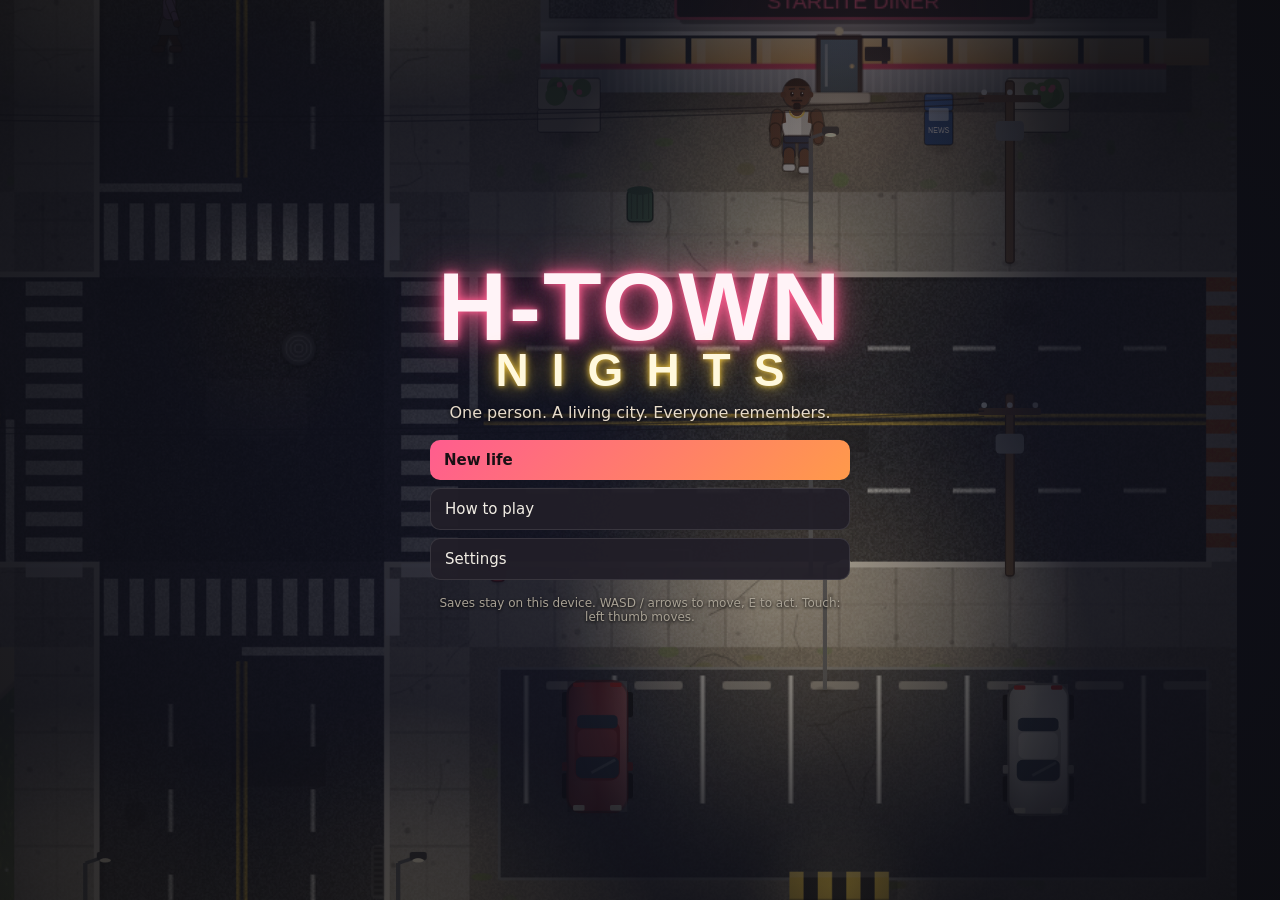
==== index.html @ 4b457423 "First playable slice: apartment, street, diner, gym Simulation core (DOM-free, headless-testable): r" ====
<!doctype html>
<html lang="en">
<head>
  <meta charset="utf-8" />
  <meta name="viewport" content="width=device-width, initial-scale=1, maximum-scale=1, user-scalable=no, viewport-fit=cover" />
  <meta name="theme-color" content="#0d0d10" />
  <title>H-Town Nights</title>
  <link rel="stylesheet" href="style.css" />
</head>
<body>
  <div id="game">
    <canvas id="view"></canvas>

    <div id="hud" class="hidden">
      <div id="hud-tl">
        <div class="bars" id="bars"></div>
        <div class="rep" id="rep"></div>
      </div>
      <div id="hud-tr">
        <div id="clock"></div>
        <div id="money"></div>
        <div id="tracker"></div>
      </div>
      <div id="feed"></div>
      <div id="toasts"></div>
      <div id="prompt"></div>
      <div id="taskbar" class="hidden"><div class="fill"></div><span></span></div>
      <div id="hands"></div>
      <div id="topbtns">
        <button data-panel="bag" title="Bag (I)">🎒<span>Bag</span></button>
        <button data-panel="people" title="People (P)">👥<span>People</span></button>
        <button data-panel="me" title="Me (C)">🧍<span>Me</span></button>
        <button data-panel="board" title="Board (B)">📌<span>Board</span></button>
        <button data-panel="log" title="Log (L)">📓<span>Log</span></button>
        <button id="btn-pause" title="Menu (Esc)">☰<span>Menu</span></button>
      </div>
    </div>

    <div id="stickzone"></div>
    <div id="stickbase"><div id="stickknob"></div></div>
    <div id="touchbtns">
      <button class="tb big" data-act="interact">E<small>Act</small></button>
      <button class="tb" data-act="strike">✊<small>Strike</small></button>
      <button class="tb" data-act="back">↩<small>Back</small></button>
      <button class="tb sm" data-act="use">R<small>Use</small></button>
      <button class="tb sm" data-act="drop">Q<small>Drop</small></button>
      <button class="tb sm" data-act="sprint">⇧<small>Run</small></button>
    </div>

    <div id="menu" class="hidden"></div>
    <div id="dialog" class="hidden"></div>
    <div id="modal" class="hidden"></div>
    <div id="panel" class="hidden"></div>
    <div id="pause" class="hidden"></div>
    <div id="title" class="screen"></div>
    <div id="create" class="screen hidden"></div>
    <div id="drag" class="hidden"></div>
  </div>
  <noscript>H-Town Nights needs JavaScript.</noscript>
  <script type="module" src="src/main.js"></script>
</body>
</html>
---- style.css ----
:root {
  --bg: #0d0d10;
  --panel: rgba(20, 18, 24, 0.94);
  --panel2: rgba(34, 31, 40, 0.96);
  --line: rgba(255, 255, 255, 0.1);
  --text: #f1ede4;
  --dim: #a8a194;
  --accent: #ff5d8f;
  --amber: #ffd23f;
  --good: #7be495;
  --bad: #ff6b5e;
  --warn: #ffb36b;
  --r: 12px;
}

* { box-sizing: border-box; }
html, body { margin: 0; height: 100%; background: var(--bg); color: var(--text); overflow: hidden; font-family: system-ui, -apple-system, 'Segoe UI', Roboto, sans-serif; -webkit-tap-highlight-color: transparent; user-select: none; -webkit-user-select: none; touch-action: none; }
button { font: inherit; color: inherit; cursor: pointer; }
kbd { display: inline-block; min-width: 1.5em; padding: 0 .35em; border-radius: 4px; background: rgba(255,255,255,.12); border: 1px solid rgba(255,255,255,.18); font: 600 11px/1.6 ui-monospace, Menlo, Consolas, monospace; text-align: center; margin-right: .4em; color: var(--text); }
.hidden { display: none !important; }
#game { position: fixed; inset: 0; }
#view { position: absolute; inset: 0; width: 100%; height: 100%; display: block; }

/* ---------------- HUD */
#hud { position: absolute; inset: 0; pointer-events: none; }
#hud > * { pointer-events: none; }
#hud-tl { position: absolute; left: max(10px, env(safe-area-inset-left)); top: max(10px, env(safe-area-inset-top)); background: rgba(10,10,14,.55); padding: 8px 10px; border-radius: var(--r); backdrop-filter: blur(4px); }
.bars { display: grid; gap: 4px; }
.bar { display: grid; grid-template-columns: 18px 110px 26px; align-items: center; gap: 6px; font-size: 12px; }
.bar i { font-style: normal; text-align: center; font-size: 12px; opacity: .9; }
.bar b { height: 8px; background: rgba(255,255,255,.1); border-radius: 5px; overflow: hidden; position: relative; }
.bar s { position: absolute; left: 0; top: 0; bottom: 0; border-radius: 5px; transition: width .3s; }
.bar em { font-style: normal; color: var(--dim); font-variant-numeric: tabular-nums; text-align: right; }
.bar.low em { color: var(--bad); font-weight: 700; }
.bar.low b { animation: pulse 1s infinite; }
@keyframes pulse { 50% { box-shadow: 0 0 0 2px rgba(255,107,94,.5); } }
.rep { margin-top: 6px; font-size: 12px; display: flex; gap: 10px; color: var(--amber); font-weight: 600; }
.rep .heat { color: var(--warn); }

#hud-tr { position: absolute; right: max(10px, env(safe-area-inset-right)); top: max(10px, env(safe-area-inset-top)); text-align: right; display: flex; flex-direction: column; align-items: flex-end; gap: 6px; max-width: 46vw; }
#clock, #money { background: rgba(10,10,14,.55); padding: 6px 10px; border-radius: var(--r); backdrop-filter: blur(4px); font-size: 13px; }
#clock b { font-size: 16px; font-variant-numeric: tabular-nums; }
#clock small, #money small { display: block; color: var(--dim); font-size: 11px; }
#money b { color: var(--good); font-size: 15px; }
#tracker { display: flex; flex-direction: column; gap: 4px; align-items: flex-end; }
.trk { background: rgba(10,10,14,.6); border-left: 3px solid var(--amber); padding: 5px 9px; border-radius: 8px; font-size: 12px; text-align: left; max-width: 300px; }
.trk b { color: var(--amber); font-size: 10px; letter-spacing: .08em; margin-right: 4px; }
.trk small { display: block; color: var(--dim); }
.trk.fav { border-color: #9fd3ff; } .trk.fav b { color: #9fd3ff; }
.trk.goal { border-color: #c792ff; } .trk.goal b { color: #c792ff; }

#topbtns { position: absolute; left: 50%; top: max(8px, env(safe-area-inset-top)); transform: translateX(-50%); display: flex; gap: 4px; pointer-events: auto !important; }
#topbtns button { background: rgba(10,10,14,.6); border: 1px solid var(--line); border-radius: 10px; padding: 5px 8px; font-size: 15px; display: flex; flex-direction: column; align-items: center; line-height: 1.1; }
#topbtns button span { font-size: 9px; color: var(--dim); }
#topbtns button:hover { background: rgba(40,36,48,.85); }

#feed { position: absolute; left: max(10px, env(safe-area-inset-left)); bottom: 86px; display: flex; flex-direction: column; gap: 3px; max-width: min(460px, 60vw); }
#feed .line { background: rgba(10,10,14,.6); padding: 4px 9px; border-radius: 7px; font-size: 12.5px; transition: opacity .5s; }
#feed .line.good { border-left: 3px solid var(--good); }
#feed .line.bad { border-left: 3px solid var(--bad); }

#toasts { position: absolute; left: 50%; top: 70px; transform: translateX(-50%); display: flex; flex-direction: column; gap: 6px; align-items: center; }
.toast { background: rgba(20,18,24,.92); border: 1px solid var(--line); padding: 7px 14px; border-radius: 20px; font-size: 13px; animation: tin .25s ease-out; transition: opacity .5s, transform .5s; }
.toast.good { border-color: var(--good); } .toast.bad { border-color: var(--bad); } .toast.warn { border-color: var(--warn); }
.toast.out { opacity: 0; transform: translateY(-8px); }
@keyframes tin { from { opacity: 0; transform: translateY(8px); } }

#prompt { position: absolute; left: 50%; bottom: 22px; transform: translateX(-50%) translateY(10px); background: rgba(14,12,18,.85); border: 1px solid rgba(255,210,63,.4); padding: 8px 14px; border-radius: 22px; font-size: 14px; opacity: 0; transition: opacity .15s, transform .15s; white-space: nowrap; }
#prompt.show { opacity: 1; transform: translateX(-50%) translateY(0); }
#prompt kbd { background: var(--amber); color: #1a1a1a; border: 0; }

#hands { position: absolute; left: max(10px, env(safe-area-inset-left)); bottom: 18px; display: flex; gap: 8px; align-items: center; background: rgba(10,10,14,.6); padding: 6px 10px 6px 6px; border-radius: var(--r); opacity: 0; transition: opacity .2s; }
#hands.show { opacity: 1; }
#hands b { display: block; font-size: 13px; }
#hands small { color: var(--dim); font-size: 11px; }

#taskbar { position: absolute; left: 50%; bottom: 70px; transform: translateX(-50%); width: 240px; height: 22px; background: rgba(10,10,14,.75); border-radius: 11px; overflow: hidden; border: 1px solid var(--line); }
#taskbar .fill { position: absolute; left: 0; top: 0; bottom: 0; background: linear-gradient(90deg, #ffd23f, #ff9a4a); opacity: .85; }
#taskbar span { position: relative; display: block; text-align: center; font-size: 12px; line-height: 22px; font-weight: 600; color: #fff; text-shadow: 0 1px 2px #000; }

.relpop { position: absolute; font-weight: 800; font-size: 16px; pointer-events: none; text-shadow: 0 1px 3px #000; animation: rel 1.4s ease-out forwards; }
.relpop.up { color: var(--good); } .relpop.down { color: var(--bad); }
@keyframes rel { from { transform: translate(-50%, 0); opacity: 1; } to { transform: translate(-50%, -40px); opacity: 0; } }

/* ---------------- action menu */
#menu { position: absolute; min-width: 190px; background: var(--panel); border: 1px solid var(--line); border-radius: var(--r); padding: 6px; display: flex; flex-direction: column; gap: 3px; box-shadow: 0 10px 30px rgba(0,0,0,.5); z-index: 5; }
#menu .mhead { display: flex; justify-content: space-between; align-items: center; padding: 4px 6px 6px; border-bottom: 1px solid var(--line); margin-bottom: 2px; }
#menu button { text-align: left; background: transparent; border: 0; padding: 7px 8px; border-radius: 8px; font-size: 14px; }
#menu button:hover { background: rgba(255,255,255,.08); }
#menu button.danger { color: var(--bad); }
#menu button.close { color: var(--dim); font-size: 12px; }
#menu .cashrow { display: flex; gap: 4px; align-items: center; padding: 4px 6px; font-size: 13px; flex-wrap: wrap; }
#menu .cashrow button { background: rgba(123,228,149,.15); padding: 4px 8px; }
.chip { font-size: 10px; text-transform: uppercase; letter-spacing: .08em; font-weight: 700; padding: 2px 7px; border-radius: 10px; background: rgba(255,255,255,.08); }

/* ---------------- dialog */
#dialog { position: absolute; left: 50%; bottom: max(14px, env(safe-area-inset-bottom)); transform: translateX(-50%); width: min(720px, calc(100vw - 20px)); background: var(--panel); border: 1px solid var(--line); border-radius: 16px; padding: 12px; box-shadow: 0 14px 40px rgba(0,0,0,.6); z-index: 6; }
.dhead { display: flex; gap: 12px; align-items: center; padding-bottom: 8px; border-bottom: 1px solid var(--line); }
.dhead canvas { background: radial-gradient(circle at 50% 40%, #3b3446, #1a171f); border-radius: 12px; flex-shrink: 0; }
.who b { font-size: 17px; }
.who small { display: block; color: var(--dim); font-size: 12px; margin-top: 2px; }
.relrow { display: flex; align-items: center; gap: 8px; margin-top: 6px; }
.relrow em { font-style: normal; font-size: 12px; color: var(--dim); font-variant-numeric: tabular-nums; }
.meter { position: relative; width: 140px; height: 6px; border-radius: 3px; background: linear-gradient(90deg, #ff6b5e, #5d5868 50%, #7be495); }
.meter s { position: absolute; top: -4px; width: 4px; height: 14px; margin-left: -2px; background: #fff; border-radius: 2px; box-shadow: 0 0 4px #000; }
.dlog { max-height: 26vh; overflow-y: auto; padding: 8px 2px; display: flex; flex-direction: column; gap: 6px; }
.dlog p { margin: 0; font-size: 14.5px; line-height: 1.4; }
.dlog p b { font-size: 11px; text-transform: uppercase; letter-spacing: .06em; color: var(--accent); }
.dlog p.me { color: #d9d2c3; padding-left: 14px; }
.dlog p.me b { color: var(--amber); }
.delta { margin-left: 6px; font-size: 12px; font-weight: 800; }
.delta.up { color: var(--good); } .delta.down { color: var(--bad); }
.opts { display: grid; gap: 6px; }
.tone { display: grid; grid-template-columns: auto auto 1fr auto; gap: 8px; align-items: center; text-align: left; background: var(--panel2); border: 1px solid var(--line); border-radius: 10px; padding: 9px 10px; }
.tone:hover { border-color: rgba(255,255,255,.3); }
.tone b { font-size: 12px; text-transform: uppercase; letter-spacing: .06em; min-width: 62px; }
.tone span { color: #e8e2d6; font-size: 14px; }
.tone i { font-style: normal; font-size: 11px; padding: 2px 6px; border-radius: 8px; }
.tone i.likely { background: rgba(123,228,149,.15); color: var(--good); }
.tone i.even { background: rgba(255,210,63,.12); color: var(--amber); }
.tone i.risky { background: rgba(255,107,94,.15); color: var(--bad); }
.tone.easy b { color: #8fd6ff; } .tone.straight b { color: var(--amber); } .tone.hard b { color: var(--bad); }
.tone.accept b { color: var(--good); } .tone.decline b { color: var(--dim); }
.tone.leave { grid-template-columns: auto 1fr; } .tone.leave b { color: var(--dim); }

/* ---------------- modal + pause */
#modal, #pause { position: absolute; inset: 0; display: flex; align-items: center; justify-content: center; background: rgba(0,0,0,.35); z-index: 7; padding: 10px; }
#pause { background: rgba(0,0,0,.6); z-index: 9; }
.card { position: relative; background: var(--panel); border: 1px solid var(--line); border-radius: 16px; padding: 18px; width: min(440px, 100%); max-height: calc(100vh - 20px); overflow-y: auto; box-shadow: 0 18px 50px rgba(0,0,0,.6); display: flex; flex-direction: column; gap: 8px; }
.card.wide { width: min(720px, 100%); }
.card h2 { margin: 0 0 2px; font-size: 20px; }
.card h3 { margin: 8px 0 4px; font-size: 12px; text-transform: uppercase; letter-spacing: .08em; color: var(--dim); }
.card p { margin: 0; line-height: 1.45; }
.sub { color: var(--dim); font-size: 13px; }
.foot { color: var(--dim); font-size: 12px; margin-top: 4px !important; }
.good { color: var(--good); }
.card .x { position: absolute; right: 10px; top: 10px; background: transparent; border: 0; font-size: 16px; color: var(--dim); }
.card button.wide, button.wide { width: 100%; padding: 11px 14px; background: var(--panel2); border: 1px solid var(--line); border-radius: 10px; font-size: 15px; text-align: left; }
button.wide:hover { border-color: rgba(255,255,255,.3); }
button.wide.primary, button.primary { background: linear-gradient(135deg, #ff5d8f, #ff9a4a); color: #1a1014; font-weight: 700; border: 0; }
button.wide.danger { color: var(--bad); }
button.wide small { display: block; font-size: 11px; font-weight: 500; opacity: .8; }
.shoplist { display: flex; flex-direction: column; gap: 5px; }
.shopitem { display: grid; grid-template-columns: 40px 1fr auto; gap: 10px; align-items: center; background: var(--panel2); border: 1px solid var(--line); border-radius: 10px; padding: 6px 10px; text-align: left; }
.shopitem:hover { border-color: rgba(255,210,63,.5); }
.shopitem b { display: block; font-size: 14px; } .shopitem small { color: var(--dim); font-size: 11.5px; }
.shopitem em { font-style: normal; font-weight: 800; color: var(--good); }
.kv { display: grid; grid-template-columns: auto 1fr; gap: 4px 14px; font-size: 13px; margin: 6px 0; }
.kv span { color: var(--dim); }
.card label { display: flex; justify-content: space-between; align-items: center; gap: 10px; font-size: 14px; }
.card select, .card input[type=text] { background: #1c1a22; color: var(--text); border: 1px solid var(--line); border-radius: 8px; padding: 6px 8px; font: inherit; }
.help { font-size: 14px; line-height: 1.5; } .help ul { padding-left: 18px; } .help li { margin: 4px 0; }

/* ---------------- inventory */
.invrow { display: flex; gap: 18px; flex-wrap: wrap; }
.grid { position: relative; background: repeating-linear-gradient(0deg, transparent 0 calc(var(--cs) - 1px), rgba(255,255,255,.07) calc(var(--cs) - 1px) var(--cs)), repeating-linear-gradient(90deg, transparent 0 calc(var(--cs) - 1px), rgba(255,255,255,.07) calc(var(--cs) - 1px) var(--cs)), #16141a; border: 1px solid var(--line); border-radius: 6px; touch-action: none; }
.grid .cell { position: absolute; }
.grid .item, .hands-slot .item { position: absolute; display: flex; align-items: center; justify-content: center; background: rgba(255,255,255,.06); border: 1px solid rgba(255,255,255,.14); border-radius: 6px; cursor: grab; touch-action: none; }
.grid .item.sel, .hands-slot .item.sel { border-color: var(--amber); box-shadow: 0 0 0 2px rgba(255,210,63,.35); }
.qty { position: absolute; right: 3px; bottom: 1px; font-size: 10px; font-weight: 800; color: var(--good); text-shadow: 0 1px 2px #000; }
.hands-slot { position: relative; width: calc(var(--cs) * 2); height: calc(var(--cs) * 2); border: 1px dashed rgba(255,210,63,.4); border-radius: 10px; display: flex; align-items: center; justify-content: center; background: #16141a; }
.hands-slot .item { inset: 4px; }
.hands-slot .empty { color: var(--dim); font-size: 12px; }
#drag { position: fixed; pointer-events: none; z-index: 20; display: flex; align-items: center; justify-content: center; background: rgba(255,210,63,.12); border: 1px solid rgba(255,210,63,.6); border-radius: 6px; }
.weight { font-size: 12px; color: var(--dim); margin-top: 8px; } .weight.over { color: var(--warn); }
.dropzone { margin-top: 10px; padding: 12px; border: 1px dashed rgba(255,107,94,.5); border-radius: 10px; text-align: center; font-size: 12px; color: var(--dim); }

/* ---------------- panels */
#panel { position: absolute; left: 50%; top: 50%; transform: translate(-50%, -50%); width: min(820px, calc(100vw - 16px)); height: min(620px, calc(100vh - 16px)); background: var(--panel); border: 1px solid var(--line); border-radius: 16px; z-index: 8; display: flex; flex-direction: column; box-shadow: 0 20px 60px rgba(0,0,0,.7); }
.ptabs { display: flex; gap: 4px; padding: 8px; border-bottom: 1px solid var(--line); }
.ptabs button { background: transparent; border: 0; padding: 7px 12px; border-radius: 8px; color: var(--dim); font-weight: 600; }
.ptabs button.on { background: rgba(255,255,255,.08); color: var(--text); }
.ptabs .x { margin-left: auto; }
.pbody { flex: 1; overflow-y: auto; padding: 14px; }
.bag { display: grid; grid-template-columns: auto 1fr; gap: 24px; }
.bagcol h3 { margin: 6px 0; font-size: 12px; text-transform: uppercase; letter-spacing: .08em; color: var(--dim); }
.detail h2 { margin: 6px 0 4px; }
.detail p { margin: 0 0 8px; line-height: 1.45; }
.acts { display: flex; gap: 6px; flex-wrap: wrap; margin-top: 8px; }
.acts button { background: var(--panel2); border: 1px solid var(--line); border-radius: 8px; padding: 8px 14px; }
.acts button.danger { color: var(--bad); }
.person { display: flex; gap: 12px; padding: 10px; border-bottom: 1px solid var(--line); }
.person canvas { background: radial-gradient(circle at 50% 40%, #3b3446, #1a171f); border-radius: 12px; flex-shrink: 0; }
.pname { display: flex; gap: 8px; align-items: center; }
.pinfo small { color: var(--dim); font-size: 12px; }
.mems { margin: 6px 0 0; padding-left: 16px; font-size: 13px; color: #ddd6c8; }
.mems li { margin: 2px 0; }
.me { display: grid; grid-template-columns: 160px 1fr; gap: 20px; }
.mecol h2 { margin: 6px 0 0; }
.mecol canvas { background: radial-gradient(circle at 50% 40%, #3b3446, #1a171f); border-radius: 14px; }
.statrow { display: grid; grid-template-columns: 90px 1fr 40px; gap: 8px; align-items: center; font-size: 13px; margin: 4px 0; }
.statrow b { height: 8px; border-radius: 4px; background: rgba(255,255,255,.08); position: relative; overflow: hidden; }
.statrow s { position: absolute; left: 0; top: 0; bottom: 0; border-radius: 4px; }
.statrow em { font-style: normal; color: var(--dim); text-align: right; font-variant-numeric: tabular-nums; }
.goals { display: flex; flex-direction: column; gap: 6px; margin: 10px 0; }
.goal { display: grid; grid-template-columns: 1fr 140px 70px 24px; gap: 10px; align-items: center; background: var(--panel2); padding: 8px 10px; border-radius: 10px; font-size: 14px; }
.goal.done { opacity: .6; } .goal.done b { text-decoration: line-through; }
.goal small { color: var(--dim); text-align: right; }
.goal .x { background: transparent; border: 0; color: var(--dim); }
.gbar { height: 8px; background: rgba(255,255,255,.08); border-radius: 4px; overflow: hidden; position: relative; }
.gbar s { position: absolute; left: 0; top: 0; bottom: 0; background: linear-gradient(90deg, #c792ff, #ff5d8f); }
.addgoal h3 { font-size: 12px; text-transform: uppercase; letter-spacing: .08em; color: var(--dim); }
.grow { display: flex; gap: 6px; align-items: center; flex-wrap: wrap; padding: 4px 0; font-size: 13px; }
.grow span { min-width: 220px; color: #ddd6c8; }
.grow button { background: var(--panel2); border: 1px solid var(--line); border-radius: 7px; padding: 4px 10px; font-size: 12px; }
.logline { padding: 6px 2px; border-bottom: 1px solid rgba(255,255,255,.05); font-size: 13.5px; }
.logline small { color: var(--dim); display: inline-block; min-width: 92px; font-variant-numeric: tabular-nums; }
.logline.good { color: #c8f2d2; } .logline.bad { color: #ffc9c3; }

/* ---------------- title + creation */
.screen { position: absolute; inset: 0; display: flex; align-items: center; justify-content: center; z-index: 10; padding: 14px; background: radial-gradient(ellipse at center, rgba(13,13,16,.2), rgba(13,13,16,.85)); }
.titlecard { width: min(420px, 100%); display: flex; flex-direction: column; gap: 8px; }
.logo { margin: 0 0 4px; line-height: .9; text-align: center; font-family: Impact, 'Arial Black', sans-serif; font-weight: 900; }
.logo span { display: block; font-size: clamp(54px, 13vw, 96px); letter-spacing: .02em; color: #fff3f7; text-shadow: 0 0 6px #ff5d8f, 0 0 18px #ff5d8f, 0 0 40px rgba(255,93,143,.6); }
.logo em { display: block; font-style: normal; font-size: clamp(28px, 7vw, 46px); letter-spacing: .5em; margin-right: -.5em; color: #fff8dc; text-shadow: 0 0 6px #ffd23f, 0 0 20px rgba(255,210,63,.7); }
.tag { text-align: center; color: #e8dccb; margin: 0 0 10px; text-shadow: 0 1px 4px #000; }
.fine { font-size: 12px; color: var(--dim); text-align: center; margin-top: 8px; text-shadow: 0 1px 3px #000; }
.titlecard .card { width: 100%; }
.createcard { background: var(--panel); border: 1px solid var(--line); border-radius: 18px; padding: 16px; width: min(860px, 100%); max-height: calc(100vh - 20px); overflow-y: auto; }
.createcard h2 { margin: 0 0 10px; }
.createrow { display: flex; gap: 18px; flex-wrap: wrap; }
.prevwrap { background: radial-gradient(circle at 50% 70%, #3b3446, #15131a); border-radius: 16px; display: flex; align-items: flex-end; justify-content: center; padding: 6px; align-self: flex-start; }
.form { flex: 1; min-width: 280px; display: flex; flex-direction: column; gap: 7px; }
.form label.name { display: flex; justify-content: space-between; align-items: center; gap: 10px; }
.form input[type=text], .form select { background: #1c1a22; color: var(--text); border: 1px solid var(--line); border-radius: 8px; padding: 7px 10px; font: inherit; flex: 1; max-width: 240px; }
.pick { display: flex; align-items: center; gap: 5px; flex-wrap: wrap; font-size: 13px; }
.pick > span { min-width: 92px; color: var(--dim); }
.pick .sw { width: 24px; height: 24px; border-radius: 50%; border: 2px solid rgba(255,255,255,.15); }
.pick .sw.on { border-color: #fff; box-shadow: 0 0 0 2px var(--accent); }
.pick .opt { background: var(--panel2); border: 1px solid var(--line); border-radius: 7px; padding: 4px 9px; font-size: 12.5px; }
.pick .opt.on { border-color: var(--accent); background: rgba(255,93,143,.15); }
.createbtns { display: flex; gap: 8px; justify-content: flex-end; margin-top: 12px; }
.createbtns button { background: var(--panel2); border: 1px solid var(--line); border-radius: 10px; padding: 10px 16px; }
.createbtns button.primary { background: linear-gradient(135deg, #ff5d8f, #ff9a4a); color: #1a1014; font-weight: 700; border: 0; }

/* ---------------- touch */
#stickzone { position: absolute; left: 0; bottom: 0; width: 46%; height: 62%; display: none; z-index: 1; touch-action: none; }
#stickbase { position: absolute; width: 104px; height: 104px; margin: -52px 0 0 -52px; border-radius: 50%; background: rgba(255,255,255,.08); border: 2px solid rgba(255,255,255,.25); display: none; pointer-events: none; z-index: 2; }
#stickknob { position: absolute; left: 30px; top: 30px; width: 40px; height: 40px; border-radius: 50%; background: rgba(255,255,255,.35); }
#touchbtns { position: absolute; right: max(12px, env(safe-area-inset-right)); bottom: max(14px, env(safe-area-inset-bottom)); display: none; grid-template-columns: repeat(3, auto); gap: 8px; z-index: 3; align-items: end; }
.tb { width: 62px; height: 62px; border-radius: 50%; background: rgba(20,18,24,.6); border: 2px solid rgba(255,255,255,.25); font-size: 20px; font-weight: 800; display: flex; flex-direction: column; align-items: center; justify-content: center; line-height: 1; touch-action: none; }
.tb small { font-size: 9px; font-weight: 600; color: var(--dim); margin-top: 3px; }
.tb.big { width: 74px; height: 74px; border-color: rgba(255,210,63,.7); }
.tb.sm { width: 50px; height: 50px; font-size: 15px; }
.tb.on { background: rgba(255,210,63,.3); }
body.touch #stickzone { display: block; }
body.touch #touchbtns { display: grid; }
body.touch #prompt { bottom: 100px; }
body.touch #hands { bottom: auto; top: 160px; }
body.touch #feed { bottom: 40%; }
body.touch #topbtns button span { display: none; }

@media (max-width: 760px) {
  .bar { grid-template-columns: 16px 70px 22px; font-size: 11px; }
  #hud-tl { padding: 6px 8px; }
  #clock b { font-size: 14px; }
  #topbtns { top: auto; bottom: max(8px, env(safe-area-inset-bottom)); left: 50%; }
  body.touch #topbtns { bottom: auto; top: max(6px, env(safe-area-inset-top)); left: 50%; }
  .bag, .me { grid-template-columns: 1fr; }
  .goal { grid-template-columns: 1fr 70px 50px 20px; }
  .trk { max-width: 210px; }
  #feed { max-width: 70vw; }
  .grow span { min-width: 100%; }
}
@media (max-height: 480px) {
  #hud-tr #tracker { display: none; }
  .dlog { max-height: 18vh; }
  #dialog { padding: 8px; }
  .dhead canvas { width: 48px !important; height: 48px !important; }
}
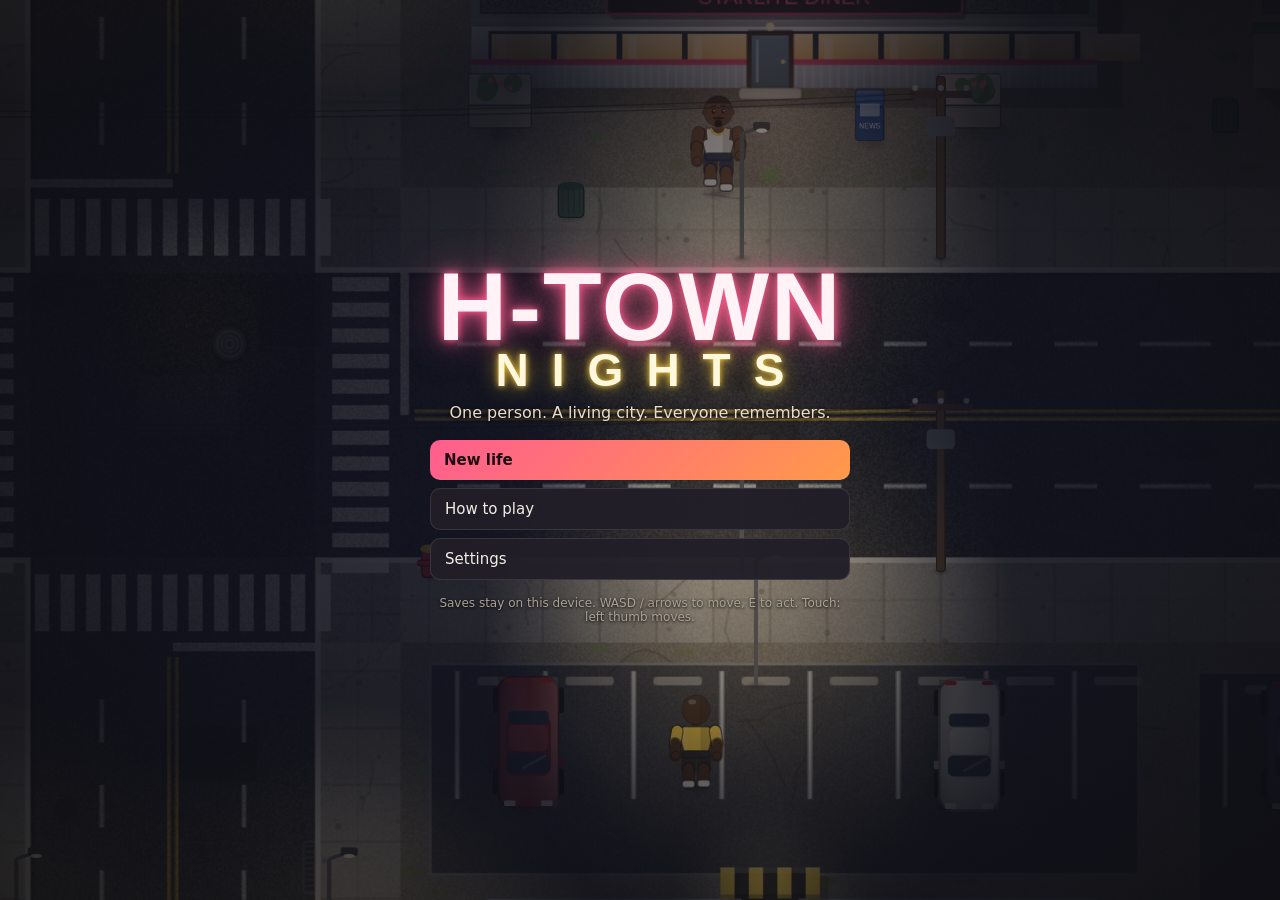
==== commit becff45d: "Cars, licenses and the Canal St row - Car physics: weight, soft speed-sensitive steering, a second t" ====
--- a/index.html
+++ b/index.html
@@ -25,6 +25,7 @@
       <div id="toasts"></div>
       <div id="prompt"></div>
       <div id="taskbar" class="hidden"><div class="fill"></div><span></span></div>
+      <div id="drivehud" class="hidden"></div>
       <div id="hands"></div>
       <div id="topbtns">
         <button data-panel="bag" title="Bag (I)">🎒<span>Bag</span></button>
--- a/style.css
+++ b/style.css
@@ -1,6 +1,6 @@
 :root {
   --bg: #0d0d10;
-  --panel: rgba(20, 18, 24, 0.94);
+  --panel: rgba(20, 18, 24, 0.975);
   --panel2: rgba(34, 31, 40, 0.96);
   --line: rgba(255, 255, 255, 0.1);
   --text: #f1ede4;
@@ -185,7 +185,7 @@
 .pinfo small { color: var(--dim); font-size: 12px; }
 .mems { margin: 6px 0 0; padding-left: 16px; font-size: 13px; color: #ddd6c8; }
 .mems li { margin: 2px 0; }
-.me { display: grid; grid-template-columns: 160px 1fr; gap: 20px; }
+.mepanel { display: grid; grid-template-columns: 160px 1fr; gap: 20px; }
 .mecol h2 { margin: 6px 0 0; }
 .mecol canvas { background: radial-gradient(circle at 50% 40%, #3b3446, #1a171f); border-radius: 14px; }
 .statrow { display: grid; grid-template-columns: 90px 1fr 40px; gap: 8px; align-items: center; font-size: 13px; margin: 4px 0; }
@@ -256,7 +256,7 @@
   #clock b { font-size: 14px; }
   #topbtns { top: auto; bottom: max(8px, env(safe-area-inset-bottom)); left: 50%; }
   body.touch #topbtns { bottom: auto; top: max(6px, env(safe-area-inset-top)); left: 50%; }
-  .bag, .me { grid-template-columns: 1fr; }
+  .bag, .mepanel { grid-template-columns: 1fr; }
   .goal { grid-template-columns: 1fr 70px 50px 20px; }
   .trk { max-width: 210px; }
   #feed { max-width: 70vw; }
@@ -268,3 +268,57 @@
   #dialog { padding: 8px; }
   .dhead canvas { width: 48px !important; height: 48px !important; }
 }
+
+/* ---------------- bank / atm / rent */
+.bad { color: var(--bad); }
+.svicon { width: 34px; height: 34px; display: flex; align-items: center; justify-content: center; font-size: 20px; color: #ff6b6b; background: rgba(255,107,107,.1); border-radius: 8px; }
+.amtrow { display: flex; gap: 5px; align-items: center; flex-wrap: wrap; margin: 4px 0; }
+.amtrow span { min-width: 70px; color: var(--dim); font-size: 13px; }
+.amtrow button { background: var(--panel2); border: 1px solid var(--line); border-radius: 8px; padding: 6px 10px; font-size: 13px; }
+.amtrow button:hover { border-color: rgba(123,228,149,.6); }
+input.amt { background: #1c1a22; color: var(--text); border: 1px solid var(--line); border-radius: 8px; padding: 7px 10px; font: inherit; width: 140px; margin: 4px 0 4px 75px; }
+.banklog { display: flex; flex-direction: column; gap: 2px; font-size: 13px; }
+.banklog div { display: grid; grid-template-columns: 96px 1fr auto; gap: 8px; padding: 3px 0; border-bottom: 1px solid rgba(255,255,255,.05); }
+.banklog small { color: var(--dim); }
+.atmanim { position: relative; height: 92px; background: linear-gradient(#2a3038, #1b1f25); border-radius: 12px; overflow: hidden; }
+.atmanim .slot { position: absolute; left: 50%; top: 18px; width: 120px; height: 8px; margin-left: -60px; background: #0b0d10; border-radius: 4px; box-shadow: inset 0 2px 3px #000; }
+.atmanim .card { position: absolute; left: 50%; top: 22px; width: 104px; height: 64px; margin-left: -52px; border-radius: 8px; background: linear-gradient(135deg, #2c6fbb, #1f3557); box-shadow: 0 4px 10px rgba(0,0,0,.5); transform: translateY(-80px); opacity: 0; }
+.atmanim .card i { position: absolute; left: 10px; top: 12px; width: 18px; height: 14px; border-radius: 3px; background: linear-gradient(135deg, #f1dfa3, #b58b3e); }
+.atmanim .card b { position: absolute; left: 10px; bottom: 8px; font-size: 9px; letter-spacing: .1em; color: #e8eef6; }
+.atmanim .pin { position: absolute; left: 0; right: 0; bottom: 8px; text-align: center; color: #7cf2ff; letter-spacing: .4em; opacity: 0; font-size: 18px; }
+.atmanim.play .card { animation: cardin 1.1s ease-in-out forwards; }
+.atmanim.play .pin { animation: pinin .5s .9s forwards; }
+.atmanim:not(.play) .card { display: none; }
+.atmanim:not(.play) .pin { opacity: 1; }
+@keyframes cardin { 0% { transform: translateY(40px); opacity: 1; } 60% { transform: translateY(-8px); opacity: 1; } 100% { transform: translateY(-62px); opacity: 0; } }
+@keyframes pinin { to { opacity: 1; } }
+.bankbody.delayed { opacity: 0; animation: pinin .4s 1.3s forwards; }
+
+/* ---------------- licenses, cars */
+.licrow { display: flex; gap: 10px; align-items: center; justify-content: space-between; background: var(--panel2); border: 1px solid var(--line); border-radius: 10px; padding: 10px; }
+.licrow small { display: block; color: var(--dim); font-size: 12px; margin-top: 2px; }
+.licrow button { background: rgba(255,210,63,.15); border: 1px solid rgba(255,210,63,.5); border-radius: 8px; padding: 8px 10px; white-space: nowrap; }
+.question { font-size: 16px; font-weight: 600; margin: 6px 0 4px !important; }
+button.answer.grey { opacity: .35; text-decoration: line-through; cursor: default; }
+.big { font-size: 18px; font-weight: 700; }
+.fuelbar { height: 14px; border-radius: 7px; background: rgba(255,255,255,.08); overflow: hidden; position: relative; }
+.fuelbar s { position: absolute; left: 0; top: 0; bottom: 0; background: linear-gradient(90deg, #ffb36b, #ffd23f); }
+.carthumb { display: flex; align-items: center; gap: 10px; background: var(--panel2); border-radius: 10px; padding: 6px 10px; }
+.carthumb small { color: var(--dim); }
+.cars { display: grid; grid-template-columns: repeat(auto-fit, minmax(170px, 1fr)); gap: 8px; }
+.carcard { background: var(--panel2); border: 1px solid var(--line); border-radius: 12px; padding: 10px; display: flex; flex-direction: column; align-items: center; gap: 4px; text-align: center; }
+.carcard small { color: var(--dim); font-size: 11.5px; }
+.carcard button { margin-top: 4px; padding: 7px 12px; border-radius: 8px; border: 0; }
+#drivehud { position: absolute; left: 50%; bottom: 64px; transform: translateX(-50%); display: flex; gap: 12px; align-items: center; background: rgba(10,10,14,.7); border: 1px solid var(--line); border-radius: 14px; padding: 8px 14px; pointer-events: none; }
+#drivehud .mph { text-align: center; min-width: 54px; }
+#drivehud .mph b { display: block; font-size: 28px; font-variant-numeric: tabular-nums; line-height: 1; }
+#drivehud .mph small { color: var(--dim); font-size: 10px; letter-spacing: .1em; }
+#drivehud .dmeta { display: flex; flex-direction: column; gap: 4px; }
+#drivehud .fuel { display: flex; align-items: center; gap: 6px; }
+#drivehud .fuel b { width: 120px; height: 8px; border-radius: 4px; background: rgba(255,255,255,.1); position: relative; overflow: hidden; }
+#drivehud .fuel s { position: absolute; left: 0; top: 0; bottom: 0; }
+#drivehud .panels { display: flex; gap: 3px; align-items: center; }
+#drivehud .panels span { width: 18px; height: 16px; border-radius: 4px; font-size: 10px; font-weight: 800; color: #1a1a1a; text-align: center; line-height: 16px; }
+#drivehud .panels em { font-style: normal; font-size: 11px; color: var(--amber); margin-left: 8px; }
+#drivehud small { color: var(--dim); font-size: 10.5px; }
+body.touch #drivehud { bottom: auto; top: 64px; }
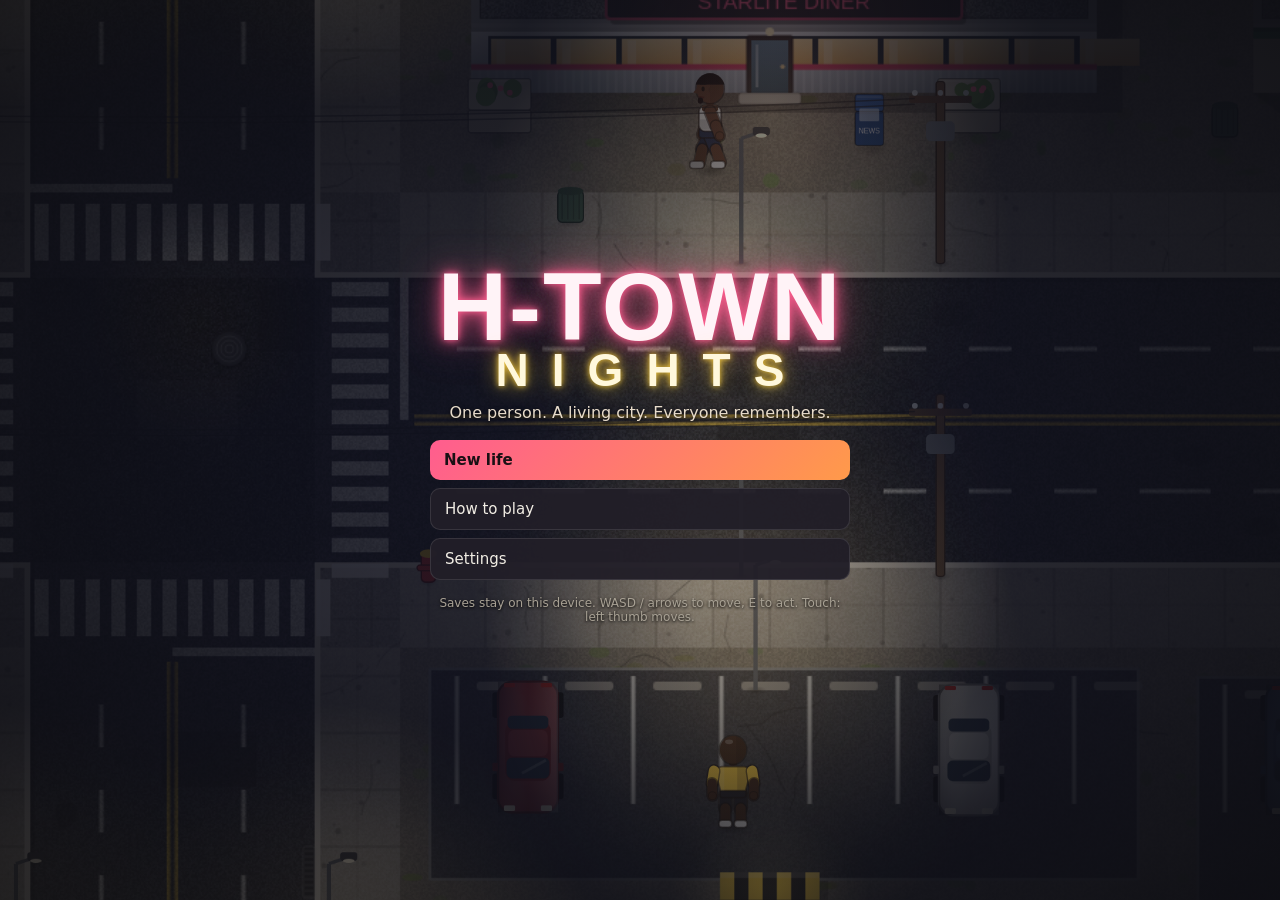
==== commit 126d0fad: "Crews, the other economy, furniture, club, gun shop - Two crews (Cottonmouths, Canal Kings) with hos" ====
--- a/index.html
+++ b/index.html
@@ -33,6 +33,7 @@
         <button data-panel="me" title="Me (C)">🧍<span>Me</span></button>
         <button data-panel="board" title="Board (B)">📌<span>Board</span></button>
         <button data-panel="log" title="Log (L)">📓<span>Log</span></button>
+        <button id="btn-home" class="hidden" title="Arrange furniture">🛋<span>Home</span></button>
         <button id="btn-pause" title="Menu (Esc)">☰<span>Menu</span></button>
       </div>
     </div>
--- a/style.css
+++ b/style.css
@@ -322,3 +322,7 @@
 #drivehud .panels em { font-style: normal; font-size: 11px; color: var(--amber); margin-left: 8px; }
 #drivehud small { color: var(--dim); font-size: 10.5px; }
 body.touch #drivehud { bottom: auto; top: 64px; }
+.ptabs.inline { padding: 0; border: 0; margin: 4px 0; }
+.crewbar { display: flex; flex-wrap: wrap; gap: 8px; align-items: center; padding: 6px 10px 12px; border-bottom: 1px solid var(--line); margin-bottom: 6px; font-size: 13px; font-weight: 700; }
+.crewbar small { color: var(--dim); font-weight: 500; }
+.meter.heat { background: linear-gradient(90deg, #5d5868, #ffb36b 50%, #ff3b30); }
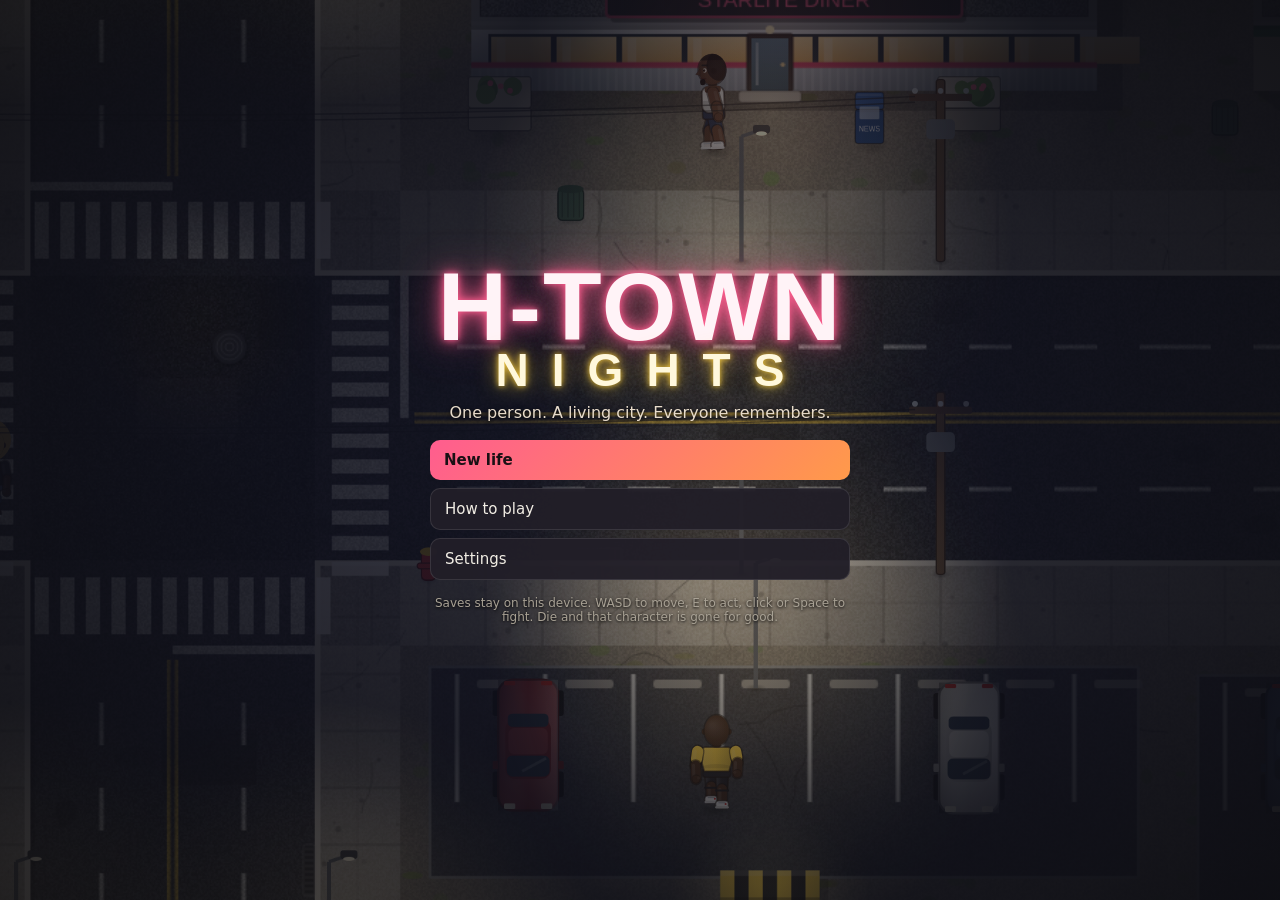
==== commit 9e7b75bf: "Character creator, permadeath, click/space attacks, street crowds - Step-by-step creator: body, face" ====
--- a/index.html
+++ b/index.html
@@ -43,7 +43,7 @@
     <div id="touchbtns">
       <button class="tb big" data-act="interact">E<small>Act</small></button>
       <button class="tb" data-act="strike">✊<small>Strike</small></button>
-      <button class="tb" data-act="back">↩<small>Back</small></button>
+      <button class="tb" data-act="back">⏸<small>Brake</small></button>
       <button class="tb sm" data-act="use">R<small>Use</small></button>
       <button class="tb sm" data-act="drop">Q<small>Drop</small></button>
       <button class="tb sm" data-act="sprint">⇧<small>Run</small></button>
--- a/style.css
+++ b/style.css
@@ -326,3 +326,91 @@
 .crewbar { display: flex; flex-wrap: wrap; gap: 8px; align-items: center; padding: 6px 10px 12px; border-bottom: 1px solid var(--line); margin-bottom: 6px; font-size: 13px; font-weight: 700; }
 .crewbar small { color: var(--dim); font-weight: 500; }
 .meter.heat { background: linear-gradient(90deg, #5d5868, #ffb36b 50%, #ff3b30); }
+@media (max-width: 560px) {
+  body.touch #topbtns, #topbtns { top: 170px; bottom: auto; left: auto; right: max(8px, env(safe-area-inset-right)); transform: none; flex-direction: column; }
+  #topbtns button { padding: 6px; }
+  #topbtns button span { display: none; }
+  #hud-tr { max-width: 60vw; }
+  .bar { grid-template-columns: 14px 64px 22px; }
+  #feed { bottom: 46%; max-width: 75vw; }
+  #dialog { bottom: 8px; }
+}
+
+/* ---------------- character creator */
+#create.screen { padding: 10px; }
+.creator { background: var(--panel); border: 1px solid var(--line); border-radius: 18px; width: min(1020px, 100%); height: min(720px, calc(100vh - 20px)); display: flex; flex-direction: column; overflow: hidden; box-shadow: 0 20px 60px rgba(0,0,0,.6); }
+.chead { padding: 14px 16px 0; border-bottom: 1px solid var(--line); }
+.chead h2 { margin: 0; font-size: 22px; }
+.chead p { margin: 2px 0 10px; color: var(--dim); font-size: 13px; }
+.ctabs { display: flex; gap: 4px; overflow-x: auto; scrollbar-width: none; }
+.ctabs::-webkit-scrollbar { display: none; }
+.ctab { background: none; border: 0; border-bottom: 3px solid transparent; padding: 8px 12px 9px; color: var(--dim); white-space: nowrap; font-weight: 600; font-size: 14px; }
+.ctab i { display: inline-grid; place-items: center; width: 19px; height: 19px; border-radius: 50%; background: rgba(255,255,255,.08); font-style: normal; font-size: 11px; margin-right: 6px; }
+.ctab.on { color: var(--text); border-bottom-color: var(--accent); }
+.ctab.on i { background: var(--accent); color: #1a1014; }
+.cbody { flex: 1; display: flex; gap: 16px; padding: 14px 16px; min-height: 0; }
+.cleft { display: flex; flex-direction: column; gap: 8px; align-items: center; flex: none; }
+.cprev { border-radius: 14px; touch-action: none; cursor: grab; box-shadow: inset 0 0 0 1px var(--line); }
+.cturn { display: flex; gap: 4px; flex-wrap: wrap; justify-content: center; max-width: 300px; }
+.chip { background: var(--panel2); border: 1px solid var(--line); border-radius: 999px; padding: 4px 10px; font-size: 12.5px; }
+.chip.on { border-color: var(--accent); background: rgba(255,93,143,.15); }
+.cpanel { flex: 1; overflow-y: auto; min-width: 0; display: flex; flex-direction: column; gap: 12px; padding-right: 4px; }
+.crow { display: flex; flex-direction: column; gap: 6px; }
+.clabel { font-size: 12px; text-transform: uppercase; letter-spacing: .08em; color: var(--dim); font-weight: 700; }
+.clabel b { color: var(--amber); font-size: 14px; }
+.copts { display: flex; flex-wrap: wrap; gap: 6px; align-items: center; }
+.copts.range input { width: min(280px, 70%); accent-color: var(--accent); }
+.cval { font-variant-numeric: tabular-nums; color: var(--text); font-weight: 700; min-width: 34px; text-align: right; }
+.copt { background: var(--panel2); border: 1px solid var(--line); border-radius: 8px; padding: 6px 11px; font-size: 13px; }
+.copt.on, .ctile.on { border-color: var(--accent); background: rgba(255,93,143,.16); box-shadow: 0 0 0 1px var(--accent); }
+.ctile { display: flex; flex-direction: column; align-items: center; gap: 2px; background: var(--panel2); border: 1px solid var(--line); border-radius: 10px; padding: 4px 4px 5px; width: 66px; }
+.ctile span { font-size: 11px; color: var(--dim); white-space: nowrap; overflow: hidden; text-overflow: ellipsis; max-width: 60px; }
+.ctile.on span { color: var(--text); }
+.cthumb { border-radius: 7px; background: radial-gradient(circle at 50% 40%, #3d3646, #1d1a22); }
+.csw { width: 28px; height: 28px; border-radius: 50%; border: 2px solid rgba(255,255,255,.14); padding: 0; }
+.csw.none { background: repeating-linear-gradient(45deg, #2a2730, #2a2730 4px, #3a3640 4px, #3a3640 8px); }
+.csw.on, .ccustom.on { border-color: #fff; box-shadow: 0 0 0 2px var(--accent); }
+.ccustom { width: 34px; height: 30px; border: 2px dashed rgba(255,255,255,.3); border-radius: 8px; background: none; padding: 1px; cursor: pointer; }
+.cname, .csel { background: #1c1a22; color: var(--text); border: 1px solid var(--line); border-radius: 8px; padding: 8px 10px; font: inherit; width: min(260px, 100%); user-select: text; -webkit-user-select: text; }
+.origins { display: grid; grid-template-columns: repeat(auto-fill, minmax(200px, 1fr)); gap: 8px; }
+.origin { text-align: left; background: var(--panel2); border: 1px solid var(--line); border-radius: 12px; padding: 10px 12px; display: flex; flex-direction: column; gap: 4px; }
+.origin b { font-size: 15px; }
+.origin p { margin: 0; color: var(--dim); font-size: 12.5px; line-height: 1.35; }
+.origin ul { margin: 2px 0 0; padding-left: 16px; font-size: 12px; color: #d9f2df; }
+.origin small { color: var(--amber); font-size: 12px; }
+.origin.on { border-color: var(--accent); background: rgba(255,93,143,.12); box-shadow: 0 0 0 1px var(--accent); }
+.alloc { display: flex; flex-direction: column; gap: 6px; }
+.arow { display: flex; align-items: center; gap: 10px; }
+.aname { width: 92px; font-weight: 600; }
+.actl { display: flex; align-items: center; gap: 6px; flex: 1; }
+.afixed { flex: 1; color: var(--dim); font-size: 12px; }
+.pips { display: flex; gap: 3px; }
+.pips i { width: 14px; height: 10px; border-radius: 3px; background: rgba(255,255,255,.1); }
+.pips i.on { background: linear-gradient(90deg, #ff5d8f, #ffb36b); }
+.cfoot { display: flex; gap: 8px; padding: 12px 16px; border-top: 1px solid var(--line); align-items: center; }
+.cfoot .grow { flex: 1; }
+.cfoot button { background: var(--panel2); border: 1px solid var(--line); border-radius: 10px; padding: 10px 16px; font-weight: 600; }
+.cfoot button.primary { background: linear-gradient(135deg, #ff5d8f, #ff9a4a); color: #1a1014; border: 0; }
+@media (max-width: 760px) {
+  .creator { height: calc(100vh - 12px); border-radius: 14px; }
+  #create.screen { padding: 6px; }
+  .cbody { flex-direction: column; padding: 8px 10px; gap: 8px; }
+  .cleft { flex-direction: row; align-items: stretch; }
+  .cprev { width: 150px !important; height: 190px !important; }
+  .cturn { flex-direction: column; flex-wrap: nowrap; justify-content: flex-start; }
+  .chead p { display: none; }
+  .chead { padding: 10px 10px 0; }
+  .cfoot { padding: 8px 10px; flex-wrap: wrap; }
+  .cfoot button { padding: 9px 12px; }
+  .origins { grid-template-columns: 1fr; }
+}
+
+/* ---------------- death + hold-up */
+.deathcard { background: var(--panel); border: 1px solid rgba(255,107,94,.35); border-radius: 18px; padding: 22px 20px; align-items: center; text-align: center; box-shadow: 0 0 60px rgba(160,20,20,.35); }
+.deathcard .rip { font-family: Impact, 'Arial Black', sans-serif; letter-spacing: .35em; text-transform: uppercase; color: #ff8a80; font-size: 14px; }
+.deathcard canvas { border-radius: 50%; background: radial-gradient(circle at 50% 40%, #4a2a2e, #1a1214); filter: grayscale(.7); margin: 6px 0; }
+.deathcard h1 { margin: 0; font-size: 30px; }
+.deathcard .how { margin: 2px 0 8px; color: #ffc9c3; }
+.deathcard .kv { width: 100%; text-align: left; }
+.mugcard canvas { float: right; border-radius: 12px; background: radial-gradient(circle at 50% 40%, #3d3646, #1d1a22); margin: 0 0 6px 8px; }
+.mugcard .sub.bad { color: #ffb3aa; }
